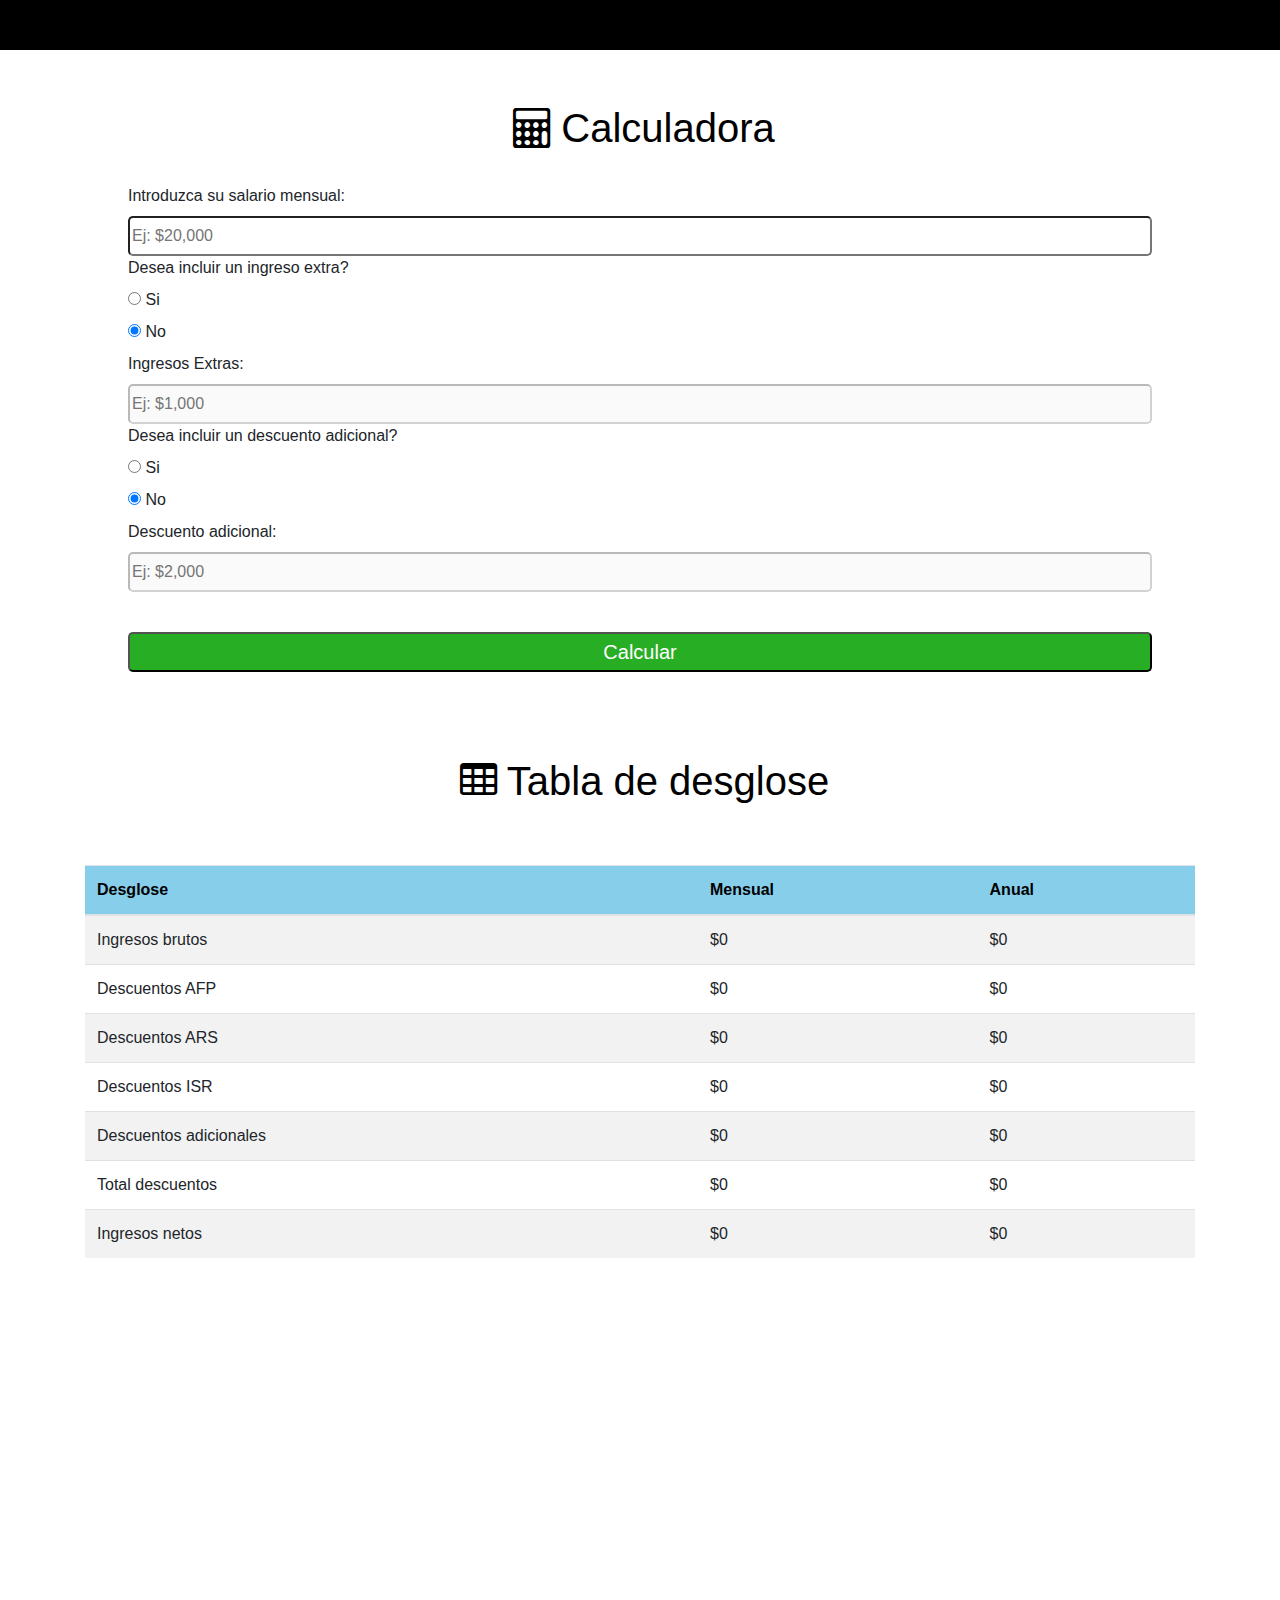
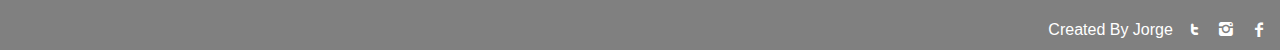
==== calculadora.html @ c102375d "Add files via upload" ====
<!DOCTYPE html>
<html>
<head>
	<title>DescuentosRD</title>
    <meta name="viewport" content="width=device-width, initial-scale=1.0">
    <link rel="stylesheet" href="estilos.css">
    <link rel="stylesheet" href="https://maxcdn.bootstrapcdn.com/bootstrap/4.0.0/css/bootstrap.min.css" integrity="sha384-Gn5384xqQ1aoWXA+058RXPxPg6fy4IWvTNh0E263XmFcJlSAwiGgFAW/dAiS6JXm" crossorigin="anonymous">
    <link rel="stylesheet" href="css/fontello.css">
    <script
    src="https://code.jquery.com/jquery-3.3.1.js"
    integrity="sha256-2Kok7MbOyxpgUVvAk/HJ2jigOSYS2auK4Pfzbm7uH60="
    crossorigin="anonymous">
    </script>
       <script> 
       $(function(){
            $("#header").load("Header.html"); 
       });
    </script>
</head>
<body>
    <header id="header"></header>
    
    <main class="main" id="main" name="main">
        <div class="divForm" id="divForm" name="divForm">
            <form class="formDescuentos">
                <br>
                <h1 class="icon-calc">Calculadora</h1>
                <br>
                <label for="numberSalario" title="El salario debe ser mayor a 0" id="labelForSalario">Introduzca su salario mensual:</label>
                <input type="text" id="numberSalario" name="numberSalario" placeholder="Ej: $20,000" autocomplete="off">
                
                <label for="radioIngresoExtraNo">Desea incluir un ingreso extra?</label>
                <br>
                <input type="radio" class="ingresoExtra" id="radioIngresoExtraSi" name="radioIngresoExtra">
                <label for="radioIngresoExtraSi">Si</label>
                <br>
                <input type="radio" class="ingresoExtra" id="radioIngresoExtraNo" name="radioIngresoExtra" checked>
                <label for="radioIngresoExtraNo">No</label>
                <br>
                <label for="numberIngresoExtra" title="ingreso extra adicional">Ingresos Extras:</label>
                <input type="text" id="numberIngresoExtra" name="numberIngresoExtra" placeholder="Ej: $1,000" autocomplete="off">
                
                <label for="radioDescuentoAdicionalNo">Desea incluir un descuento adicional?</label>
                <br>
                <input type="radio" class="radioDescuentoAdicional" id="radioDescuentoAdicionalSi" name="radioDescuentoAdicional">
                <label for="radioDescuentoAdicionalSi">Si</label>
                <br>
                <input type="radio" class="radioDescuentoAdicional" id="radioDescuentoAdicionalNo" name="radioDescuentoAdicional" checked>
                <label for="radioDescuentoAdicionalNo">No</label>
                <br>
                <label for="numberDescuentoAdicional" title="El descuento no puede ser negativo ni mayor al salario" id="labelForDescuentoAdicional">Descuento adicional:</label>
                <input type="text" id="numberDescuentoAdicional" name="numberDescuentoAdicional" placeholder="Ej: $2,000" autocomplete="off">
                
                <button type="button" class="btnCalcular" id="btnCalcular" name="btnCalcular">Calcular</button>
            </form>
        </div>
        <div class="container" id="divTable" name="divTable">
            <h1 class="icon-table">Tabla de desglose</h1>
            <table class="table table-striped table-hover" id="divTable">
                <thead>
                    <tr>
                        <th>Desglose</th>
                        <th>Mensual</th>
                        <th>Anual</th>
                    </tr>
                </thead>
                <tbody>
                    <tr>
                        <td>Ingresos brutos</td>
                        <td id="ingresosBrutosMensualTD">$0</td>
                        <td id="ingresosBrutosAnualTD">$0</td>
                    </tr>
                    <tr>
                        <td>Descuentos AFP</td>
                        <td id="descuentosAFPMensualTD">$0</td>
                        <td id="descuentosAFPAnualTD">$0</td>
                    </tr>
                    <tr>
                        <td>Descuentos ARS</td>
                        <td id="descuentosARSMensualTD">$0</td>
                        <td id="descuentosARSAnualTD">$0</td>
                    </tr>
                    <tr>
                        <td>Descuentos ISR</td>
                        <td id="descuentosISRMensualTD">$0</td>
                        <td id="descuentosISRAnualTD">$0</td>
                    </tr>
                    <tr>
                        <td>Descuentos adicionales</td>
                        <td id="descuentoAdicionalMensual">$0</td>
                        <td id="descuentoAdicionalAnual">$0</td>
                    </tr>
                    <tr>
                        <td>Total descuentos</td>
                        <td id="totalDescuentosMensualTD">$0</td>
                        <td id="totalDescuentosAnualTD">$0</td>
                    </tr>
                    <tr>
                        <td>Ingresos netos</td>
                        <td id="ingresosNetosMensualTD">$0</td>
                        <td id="ingresosNetosAnualTD">$0</td>
                    </tr>
                </tbody>
            </table>
        </div>
    </main>
    <footer>
        <div class="divFooter">
            <h6><a class="icon-facebook" href="#"></a></h6>
            <h6><a class="icon-instagram" href="#"></a></h6>
            <h6><a class="icon-twitter" href="#"></a></h6>
            <h6>Created By Jorge</h6>
        </div>
    </footer>
    <script src="acciones.js"></script>
</body>
</html>
---- estilos.css ----
header{
    height: 50px;
    width: 100vw;
    background-color: black;
    position: fixed;
    z-index: 100;
}
header h2{
    color: white;
    display: inline-block;
    float: left;
    margin-top: 5px;
}
header input{
    display: none;
}
header label{
    color: white;
    font-size: 35px;
    display: inline-block;
    float: right;
    margin-right: 5px;
}
main{
    height: 1200px;
    width: 100vw;
    position: relative;
    padding-top: 50px;
}
main .container h1{
    margin-top: 80px;
}
main form{
    margin-left: 10px;
    width: 80vw;
    position: relative;
    margin: auto;
}
main #labelForSalario, main #labelForDescuentoAdicional{
    display: block;
}
main #numberSalario, main #numberDescuentoAdicional, main #btnCalcular, main #numberIngresoExtra{
    width: 100%;
    height: 40px;
    border-radius: 5px;
}
main #btnCalcular{
    margin-top: 40px;
    background-color: #28ae24;
    cursor: pointer;
    font-size: 20px;
    color: white;
}
main #btnCalcular:hover{
    background-color: green;
}
main #divTable{
    padding-top: 5px;
}
main table{
    margin-top: 60px;
}
main table th{
    background-color: skyblue;
    color: black;
}
main h1{
    margin-top: 30px;
    text-align: center;
    color: black;
}
footer{
    margin-top: 400px;
    height: 50px;
    width: 100vw;
    background-color: gray;
}
footer div h6 a{
    color: white;
}
footer div h6 a:hover{
    color: white;
    text-decoration: none;
}
footer h6{
    color: white;
    float: right;
    padding-right: 10px;
    padding-top: 20px;
}
@media (min-width: 200px){
    header ul{
        display:inline-block;
        transform: translateY(-10px);
        background-color: rgba(0, 0, 0, 0.8);
        text-decoration: none;
        width: 100vw;
        padding: 1%;
    }
    header ul li{
        padding: 5%;
        list-style-type: none;
        border-bottom: 1px solid white;
    }
    header ul li a{
        color: white;
    }
    #checkbox:checked ~.lista{
        display: none;
        transition: all 1s;
    }
}
@media (min-width: 900px){
    header label{
        display: none;
    }
    header ul{
        display:inline;
        text-decoration: none;
        width: 100vw;
        padding: 1%;
    }
    header ul li{
        display: inline;
        padding: 1%;
        list-style-type: none;
        border-bottom: 0px;
        float: right;
        padding-right: 50px;
    }
    header ul li a{
        display: inline;
        color: white;
    }
    #checkbox:checked ~.lista{
        display: inline;
    }
    /*main .divForm{
        display: inline-block;
        float: left;
        width: 50vw;
    }
    main .container{
        display: inline;
        float: right;
        width: 50vw;
    }
    main form{
        width: 40vw;
    }
    main table{
        width: 40vw;
    }
    main .container h1{
        margin-top: 50px;
    }
    footer{
        margin: 0;
    }
    main{
        height: 93vh;
    }*/
}
.mainIndex .container{
    width: 95vw;
    height: 1500px;
}
.mainIndex h1{
    text-align: center;
}
.mainIndex p{
    color: black;
    text-align: center;
}
.mainIndex img{
    width: 100%;
    height: 200px;
    border-radius: 10px;
    border: 1px solid black;
}
---- css/fontello.css ----
@font-face {
  font-family: 'fontello';
  src: url('../font/fontello.eot?29159786');
  src: url('../font/fontello.eot?29159786#iefix') format('embedded-opentype'),
       url('../font/fontello.woff2?29159786') format('woff2'),
       url('../font/fontello.woff?29159786') format('woff'),
       url('../font/fontello.ttf?29159786') format('truetype'),
       url('../font/fontello.svg?29159786#fontello') format('svg');
  font-weight: normal;
  font-style: normal;
}
/* Chrome hack: SVG is rendered more smooth in Windozze. 100% magic, uncomment if you need it. */
/* Note, that will break hinting! In other OS-es font will be not as sharp as it could be */
/*
@media screen and (-webkit-min-device-pixel-ratio:0) {
  @font-face {
    font-family: 'fontello';
    src: url('../font/fontello.svg?29159786#fontello') format('svg');
  }
}
*/
 
 [class^="icon-"]:before, [class*=" icon-"]:before {
  font-family: "fontello";
  font-style: normal;
  font-weight: normal;
  speak: never;
 
  display: inline-block;
  text-decoration: inherit;
  width: 1em;
  margin-right: .2em;
  text-align: center;
  /* opacity: .8; */
 
  /* For safety - reset parent styles, that can break glyph codes*/
  font-variant: normal;
  text-transform: none;
 
  /* fix buttons height, for twitter bootstrap */
  line-height: 1em;
 
  /* Animation center compensation - margins should be symmetric */
  /* remove if not needed */
  margin-left: .2em;
 
  /* you can be more comfortable with increased icons size */
  /* font-size: 120%; */
 
  /* Font smoothing. That was taken from TWBS */
  -webkit-font-smoothing: antialiased;
  -moz-osx-font-smoothing: grayscale;
 
  /* Uncomment for 3D effect */
  /* text-shadow: 1px 1px 1px rgba(127, 127, 127, 0.3); */
}
 
.icon-cancel-circled:before { content: '\e801'; } /* '' */
.icon-menu:before { content: '\f0c9'; } /* '' */
.icon-table:before { content: '\f0ce'; } /* '' */
.icon-ok-squared:before { content: '\f14a'; } /* '' */
.icon-calc:before { content: '\f1ec'; } /* '' */
.icon-twitter:before { content: '\f302'; } /* '' */
.icon-facebook:before { content: '\f30c'; } /* '' */
.icon-instagram:before { content: '\f32d'; } /* '' */
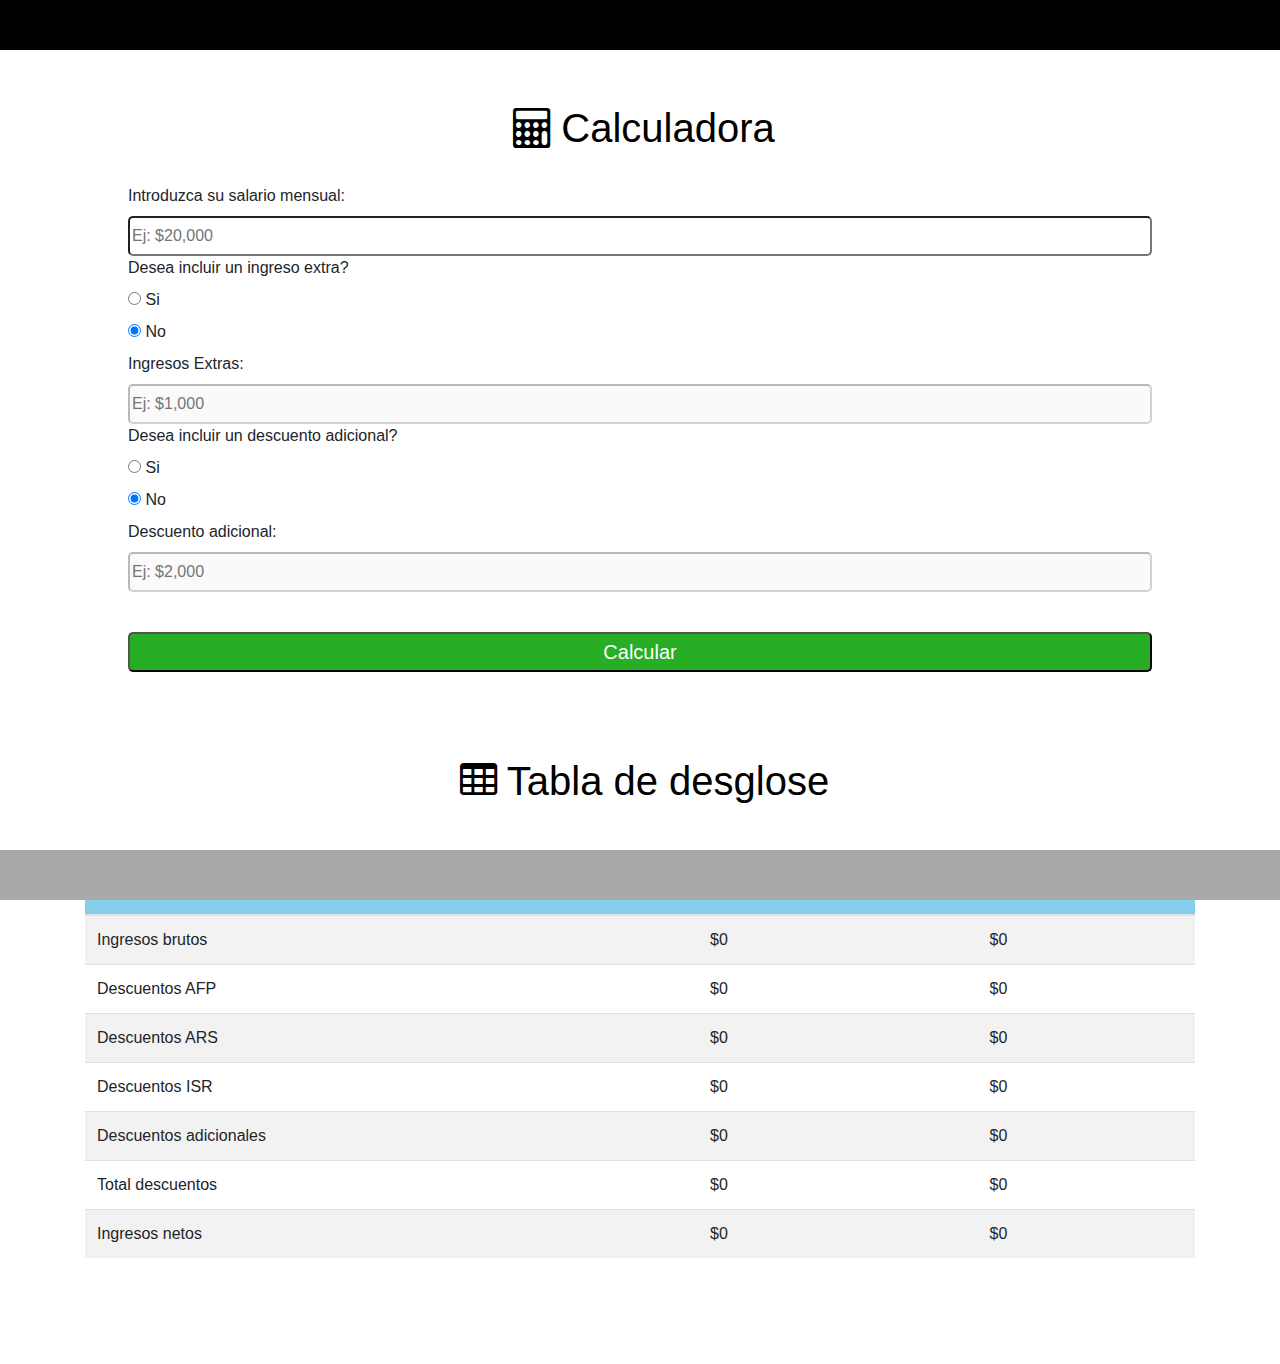
==== commit 633bf2f8: "Add files via upload" ====
--- a/calculadora.html
+++ b/calculadora.html
@@ -14,6 +14,8 @@
        <script> 
        $(function(){
             $("#header").load("Header.html"); 
+            $("#footer").load("Footer.html"); 
+           
        });
     </script>
 </head>
@@ -104,14 +106,7 @@
             </table>
         </div>
     </main>
-    <footer>
-        <div class="divFooter">
-            <h6><a class="icon-facebook" href="#"></a></h6>
-            <h6><a class="icon-instagram" href="#"></a></h6>
-            <h6><a class="icon-twitter" href="#"></a></h6>
-            <h6>Created By Jorge</h6>
-        </div>
-    </footer>
+    <footer id="footer"></footer>
     <script src="acciones.js"></script>
 </body>
 </html>--- a/estilos.css
+++ b/estilos.css
@@ -11,6 +11,14 @@
     float: left;
     margin-top: 5px;
 }
+header h2 a{
+    text-decoration: none;
+    color: white;
+}
+header h2 a:hover{
+    text-decoration: none;
+    color: white;
+}
 header input{
     display: none;
 }
@@ -56,6 +64,7 @@
 }
 main #divTable{
     padding-top: 5px;
+    padding-bottom: 90px;
 }
 main table{
     margin-top: 60px;
@@ -70,10 +79,13 @@
     color: black;
 }
 footer{
+    position:fixed;
+    left: 0;
+    bottom: 0;
     margin-top: 400px;
     height: 50px;
     width: 100vw;
-    background-color: gray;
+    background-color: darkgrey;
 }
 footer div h6 a{
     color: white;
@@ -161,12 +173,17 @@
         height: 93vh;
     }*/
 }
+.mainIndex{
+    height: 2500px;
+    padding-bottom: 50px;
+}
 .mainIndex .container{
     width: 95vw;
     height: 1500px;
 }
-.mainIndex h1{
-    text-align: center;
+.mainIndex #divMainIndex h1{
+    text-align: center;
+    margin-top: 20px;
 }
 .mainIndex p{
     color: black;
@@ -177,4 +194,8 @@
     height: 200px;
     border-radius: 10px;
     border: 1px solid black;
+}
+.mainIndex h5{
+    text-align: center;
+    font-weight: 700;
 }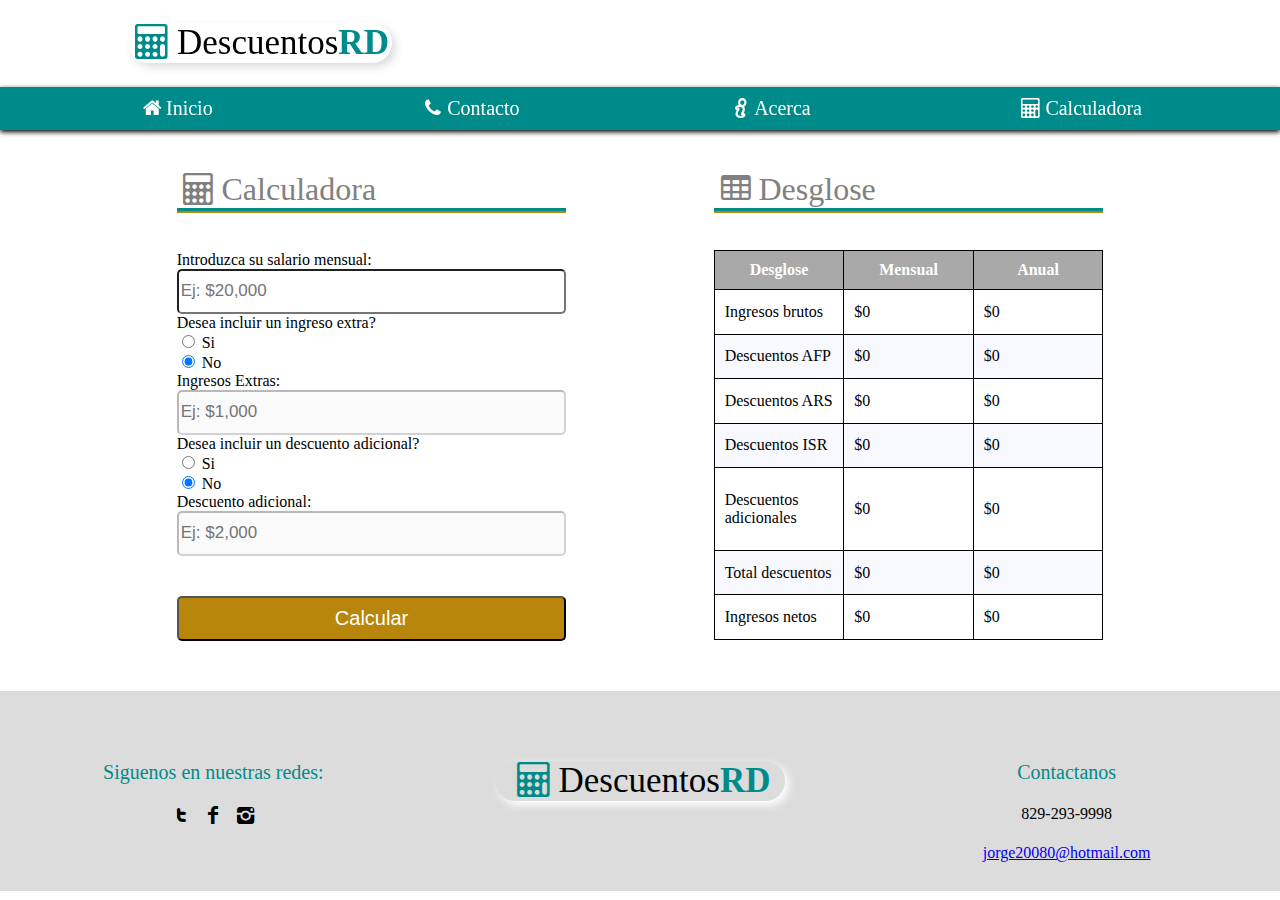
==== commit f5d5a67c: "Add files via upload" ====
--- a/calculadora.html
+++ b/calculadora.html
@@ -1,36 +1,27 @@
 <!DOCTYPE html>
 <html>
 <head>
-	<title>DescuentosRD</title>
+	<title>Calculadora</title>
     <meta name="viewport" content="width=device-width, initial-scale=1.0">
-    <link rel="stylesheet" href="estilos.css">
-    <link rel="stylesheet" href="https://maxcdn.bootstrapcdn.com/bootstrap/4.0.0/css/bootstrap.min.css" integrity="sha384-Gn5384xqQ1aoWXA+058RXPxPg6fy4IWvTNh0E263XmFcJlSAwiGgFAW/dAiS6JXm" crossorigin="anonymous">
-    <link rel="stylesheet" href="css/fontello.css">
-    <script
-    src="https://code.jquery.com/jquery-3.3.1.js"
-    integrity="sha256-2Kok7MbOyxpgUVvAk/HJ2jigOSYS2auK4Pfzbm7uH60="
-    crossorigin="anonymous">
-    </script>
-       <script> 
+    <link rel="stylesheet" href="estilosCalculadora.css">
+    <script src="https://code.jquery.com/jquery-3.3.1.min.js"></script>
+    <script src="table2excel.min.js"></script>
+    <script>
        $(function(){
-            $("#header").load("Header.html"); 
-            $("#footer").load("Footer.html"); 
-           
+            $("#header").load("header.html"); 
+            $("#footer").load("footer.html"); 
        });
     </script>
 </head>
 <body>
     <header id="header"></header>
-    
-    <main class="main" id="main" name="main">
+    <main>
         <div class="divForm" id="divForm" name="divForm">
             <form class="formDescuentos">
-                <br>
                 <h1 class="icon-calc">Calculadora</h1>
                 <br>
                 <label for="numberSalario" title="El salario debe ser mayor a 0" id="labelForSalario">Introduzca su salario mensual:</label>
                 <input type="text" id="numberSalario" name="numberSalario" placeholder="Ej: $20,000" autocomplete="off">
-                
                 <label for="radioIngresoExtraNo">Desea incluir un ingreso extra?</label>
                 <br>
                 <input type="radio" class="ingresoExtra" id="radioIngresoExtraSi" name="radioIngresoExtra">
@@ -41,7 +32,6 @@
                 <br>
                 <label for="numberIngresoExtra" title="ingreso extra adicional">Ingresos Extras:</label>
                 <input type="text" id="numberIngresoExtra" name="numberIngresoExtra" placeholder="Ej: $1,000" autocomplete="off">
-                
                 <label for="radioDescuentoAdicionalNo">Desea incluir un descuento adicional?</label>
                 <br>
                 <input type="radio" class="radioDescuentoAdicional" id="radioDescuentoAdicionalSi" name="radioDescuentoAdicional">
@@ -51,14 +41,15 @@
                 <label for="radioDescuentoAdicionalNo">No</label>
                 <br>
                 <label for="numberDescuentoAdicional" title="El descuento no puede ser negativo ni mayor al salario" id="labelForDescuentoAdicional">Descuento adicional:</label>
-                <input type="text" id="numberDescuentoAdicional" name="numberDescuentoAdicional" placeholder="Ej: $2,000" autocomplete="off">
-                
+                <input type="text" id="numberDescuentoAdicional" name="numberDescuentoAdicional" placeholder="Ej: $2,000" autocomplete="off"> 
                 <button type="button" class="btnCalcular" id="btnCalcular" name="btnCalcular">Calcular</button>
             </form>
         </div>
+            
         <div class="container" id="divTable" name="divTable">
-            <h1 class="icon-table">Tabla de desglose</h1>
-            <table class="table table-striped table-hover" id="divTable">
+            <h1 class="icon-table">Desglose</h1>
+            <br>
+            <table class="table table-striped table-hover" id="table">
                 <thead>
                     <tr>
                         <th>Desglose</th>
@@ -67,37 +58,37 @@
                     </tr>
                 </thead>
                 <tbody>
-                    <tr>
+                    <tr class="trImpar">
                         <td>Ingresos brutos</td>
                         <td id="ingresosBrutosMensualTD">$0</td>
                         <td id="ingresosBrutosAnualTD">$0</td>
                     </tr>
-                    <tr>
+                    <tr class="trPar">
                         <td>Descuentos AFP</td>
                         <td id="descuentosAFPMensualTD">$0</td>
                         <td id="descuentosAFPAnualTD">$0</td>
                     </tr>
-                    <tr>
+                    <tr class="trImpar">
                         <td>Descuentos ARS</td>
                         <td id="descuentosARSMensualTD">$0</td>
                         <td id="descuentosARSAnualTD">$0</td>
                     </tr>
-                    <tr>
+                    <tr class="trPar">
                         <td>Descuentos ISR</td>
                         <td id="descuentosISRMensualTD">$0</td>
                         <td id="descuentosISRAnualTD">$0</td>
                     </tr>
-                    <tr>
+                    <tr class="trImpar">
                         <td>Descuentos adicionales</td>
                         <td id="descuentoAdicionalMensual">$0</td>
                         <td id="descuentoAdicionalAnual">$0</td>
                     </tr>
-                    <tr>
+                    <tr class="trPar">
                         <td>Total descuentos</td>
                         <td id="totalDescuentosMensualTD">$0</td>
                         <td id="totalDescuentosAnualTD">$0</td>
                     </tr>
-                    <tr>
+                    <tr class="trImpar">
                         <td>Ingresos netos</td>
                         <td id="ingresosNetosMensualTD">$0</td>
                         <td id="ingresosNetosAnualTD">$0</td>
--- a/estilosCalculadora.css
+++ b/estilosCalculadora.css
@@ -0,0 +1,81 @@
+main{
+    width: 80vw;
+    position: relative;
+    top: 150px;
+    margin: auto;
+    display: grid;
+    grid-gap: 50px;
+    grid-template-columns: repeat(2, 1fr);
+    grid-template-rows: repeat(1, auto);
+    grid-template-areas: "calculadora desglose";
+}
+main form{
+    width: 80%;
+    position: relative;
+    margin: auto;
+}
+main #numberSalario, main #numberDescuentoAdicional, main #btnCalcular, main #numberIngresoExtra{
+    width: 100%;
+    height: 45px;
+    border-radius: 5px;
+    font-size: 17px;
+    box-sizing: border-box;
+}
+main #btnCalcular{
+    margin-top: 40px;
+    background-color: darkgoldenrod;
+    cursor: pointer;
+    font-size: 20px;
+    color: white;
+    width: 100%;
+}
+main #btnCalcular:hover{
+    background-color: goldenrod;
+}
+main table tr:hover{
+    background-color: skyblue;
+}
+main table th{
+    background-color: darkgrey;
+    color: white;
+    padding: 10px; 
+}
+main #table{
+    width: 80%;
+    height: 390px;
+    margin-top: 60px;
+    margin: auto;
+    border-collapse: collapse;
+    table-layout: fixed;
+}
+table, td, th {
+  border: 1px solid black;
+}
+table td{
+    padding-left: 10px;
+}
+main .divForm{
+    width: 100%;
+    grid-area: calculadora;
+}
+main #divTable{
+    width: 100%;
+    grid-area: desglose;
+}
+#footer{
+    margin-top: 200px;
+}
+main .icon-calc, main .icon-table{
+    font-weight: 100;
+    border-bottom: 3px solid darkcyan;
+    box-shadow: 0px 2px 0px darkgoldenrod;
+    color: gray;
+}
+.icon-table{
+    width: 80%;
+    margin: 21px auto;
+}
+
+.trPar{
+    background-color: ghostwhite;
+}